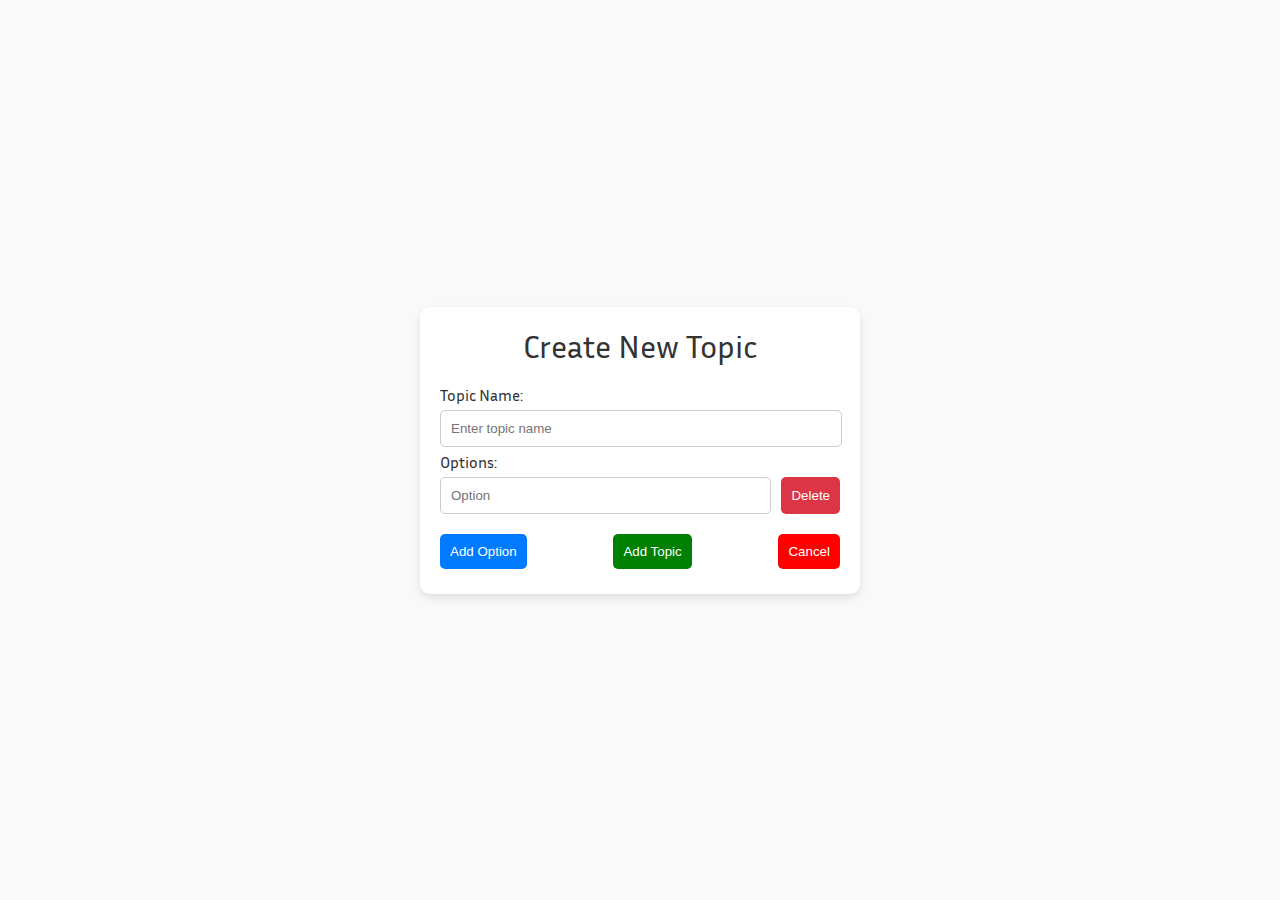
==== create-topic.html @ d128b271 "mostly done" ====
<!DOCTYPE html>
<html lang="en">
<head>
    <meta charset="UTF-8">
    <meta name="viewport" content="width=device-width, initial-scale=1.0">
    <title>Create New Topic</title>
    <link rel="stylesheet" href="styles.css">
</head>
<body id="create-topic-page">
    <div class="container">
        <header>Create New Topic</header>
        <main>
            <form id="new-topic-form">
                <label for="topic-name">Topic Name:</label>
                <input id="topic-name" required placeholder="Enter topic name" style="width: 95%">
                <div id="options-container">
                    <label>Options:</label>
                    <div style="display: flex"> 
                        <input class="topic-option" required placeholder="Option">
                        <button class="delete-option-btn">Delete</button>
                    </div>
                </div>
                <div style="display: flex; justify-content: space-between; padding-top: 10px;">
                <button type="button" id="add-option-btn">Add Option</button>
                <button class="greenbutton" id="submit-topic-btn">Add Topic</button>
                <button class="redbutton" id="cancel-btn">Cancel</button>
                </div>
            </form>

            <!-- Share Section -->
            <div id="share-section" style="display: none; margin-top: 20px;">
                <h3>Share Topic</h3>
                <button id="share-topic-btn">Share Topic</button>
                <div id="share-modal" style="display: none;">
                    <h4>Select People to Share With:</h4>
                    <ul id="share-list">
                        <!-- Random names will be populated here -->
                    </ul>
                    <button id="confirm-share-btn">Confirm Sharing</button>
                </div>
                <p id="share-message" style="display: none;"></p>
            </div>
            
        </main>
    </div>
    <script src="script.js"></script>
</body>
</html>
---- styles.css ----
* {
    margin: 0;
    padding: 0;
}

@font-face {
    font-family: 'Inria Sans';
    src: url(Inria_Sans/InriaSans-Regular.ttf);
}

body {
    font-family: 'Inria Sans';
    background: #f9f9f9;
    color: #333;
    display: flex;
    justify-content: center;
    align-items: center;
    min-height: 100vh;
}

.container {
    width: 100%;
    max-width: 400px;
    background: #fff;
    border-radius: 10px;
    padding: 20px;
    box-shadow: 0 4px 8px rgba(0, 0, 0, 0.1);
    text-align: left;
}

header {
    font-size: 2em;
    margin-bottom: 20px;
    text-align: center;
}

h2 {
    margin-bottom: 10px;
    padding-top: 10px;
    text-align: center;
    font-size: 1.7em;
}

button {
    display: inline-block;
    background: #007bff;
    color: #fff;
    border: none;
    padding: 10px;
    border-radius: 5px;
    cursor: pointer;
    margin: 5px 0;
}

button:hover {
    background: #0056b3;
}

button.delete-option-btn {
    background: #dc3545;
    color: #fff;
    margin-left: 10px;
}

button.delete-option-btn:hover {
    background: #c82333;
}

form {
    margin-top: 15px;
}

input, select {
    width: 100%;
    padding: 10px;
    margin: 5px 0;
    border: 1px solid #ccc;
    border-radius: 5px;
}

textarea {
    width: 100%;
    padding: 0px;
    margin: 5px 0px;
    border: 1px solid #ccc;
    border-radius: 5px;
}

#no-topics-msg {
    text-align: center;
    margin-top: 20px;
    font-style: italic;
}

/* Share Modal Styles */
#share-modal {
    position: fixed;
    top: 50%;
    left: 50%;
    transform: translate(-50%, -50%);
    background-color: #fff;
    padding: 20px;
    border: 1px solid #ccc;
    border-radius: 10px;
    box-shadow: 0 4px 8px rgba(0, 0, 0, 0.1);
    z-index: 1000;
}

#share-modal h4 {
    margin-bottom: 10px;
}

#share-modal ul {
    list-style: none;
    margin-bottom: 10px;
}

#share-modal li {
     margin-bottom: 5px;
}

#share-modal button {
    background-color: #28a745;
}

#share-modal button:hover {
    background-color: #218838;
}

/* Shared With Section Styles */
#shared-with-section {
    margin-top: 20px;
}

#shared-with-section h3 {
    margin-bottom: 10px;
}

#shared-with-list {
    list-style: none;
    padding-left: 0;
    margin-bottom: 10px;
}

#shared-with-list li {
    background-color: #f1f1f1;
    padding: 5px 10px;
    border-radius: 5px;
    margin-bottom: 5px;
}

/* Finalized Message Styles */
#topic-info p {
    margin-top: 10px;
}


/* stuff i added*/

.topic-list-item{
    text-align: center;
    text-size-adjust: 40px;
    padding: 7px;
}
.topic-list-item:hover {
    background-color: #f1f1f1;
    border-radius: 5px;
    text-align: center;
}

.greenbutton{
    border: none;
    background: green;
}

.greenbutton:hover {
    background: #1c6e03;
}

.redbutton{
    border: none;
    background: red;
}

.redbutton:hover {
    background: #970606;
}
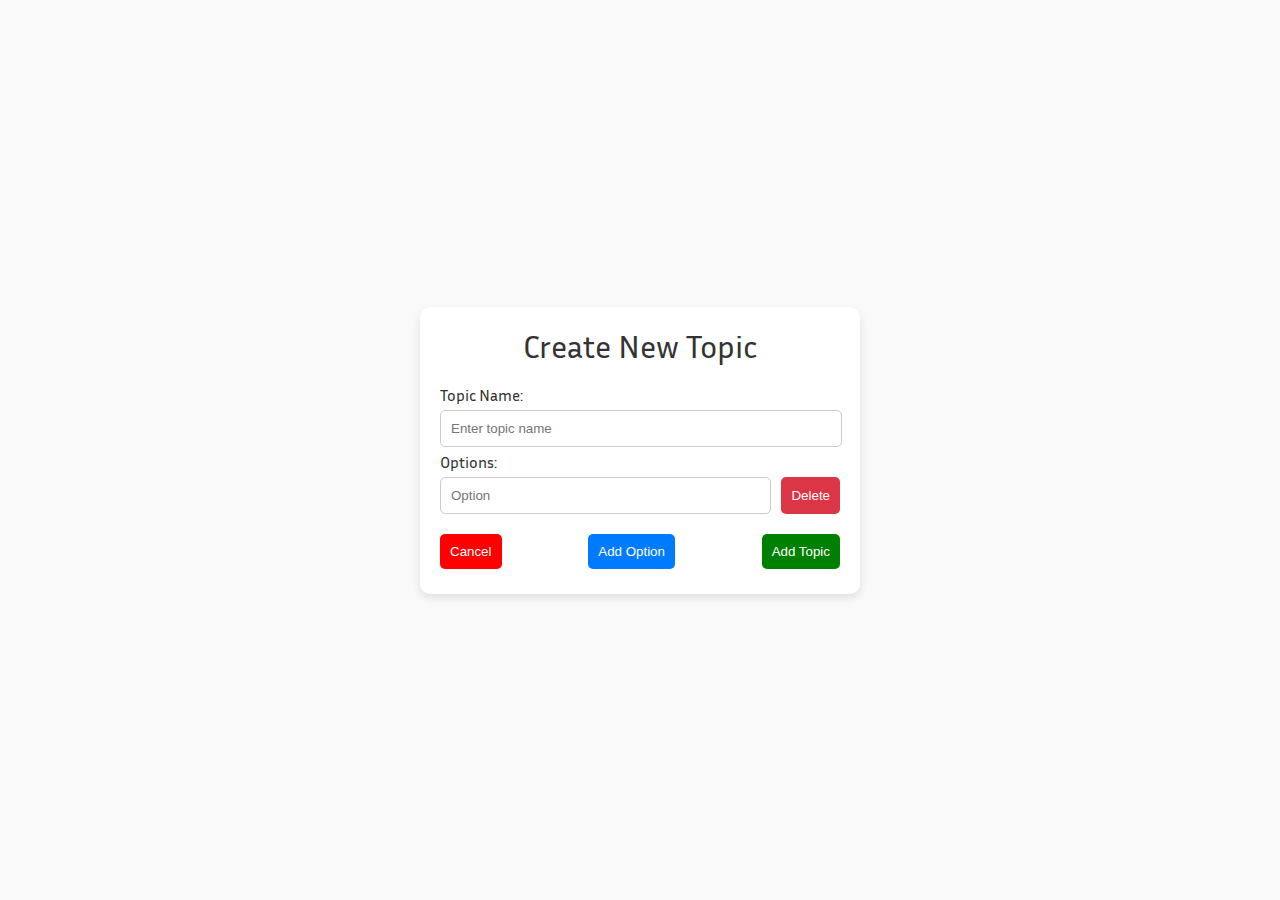
==== commit 3d71d001: "almost" ====
--- a/create-topic.html
+++ b/create-topic.html
@@ -21,9 +21,9 @@
                     </div>
                 </div>
                 <div style="display: flex; justify-content: space-between; padding-top: 10px;">
+                <button class="redbutton" id="cancel-btn">Cancel</button>
                 <button type="button" id="add-option-btn">Add Option</button>
                 <button class="greenbutton" id="submit-topic-btn">Add Topic</button>
-                <button class="redbutton" id="cancel-btn">Cancel</button>
                 </div>
             </form>
 
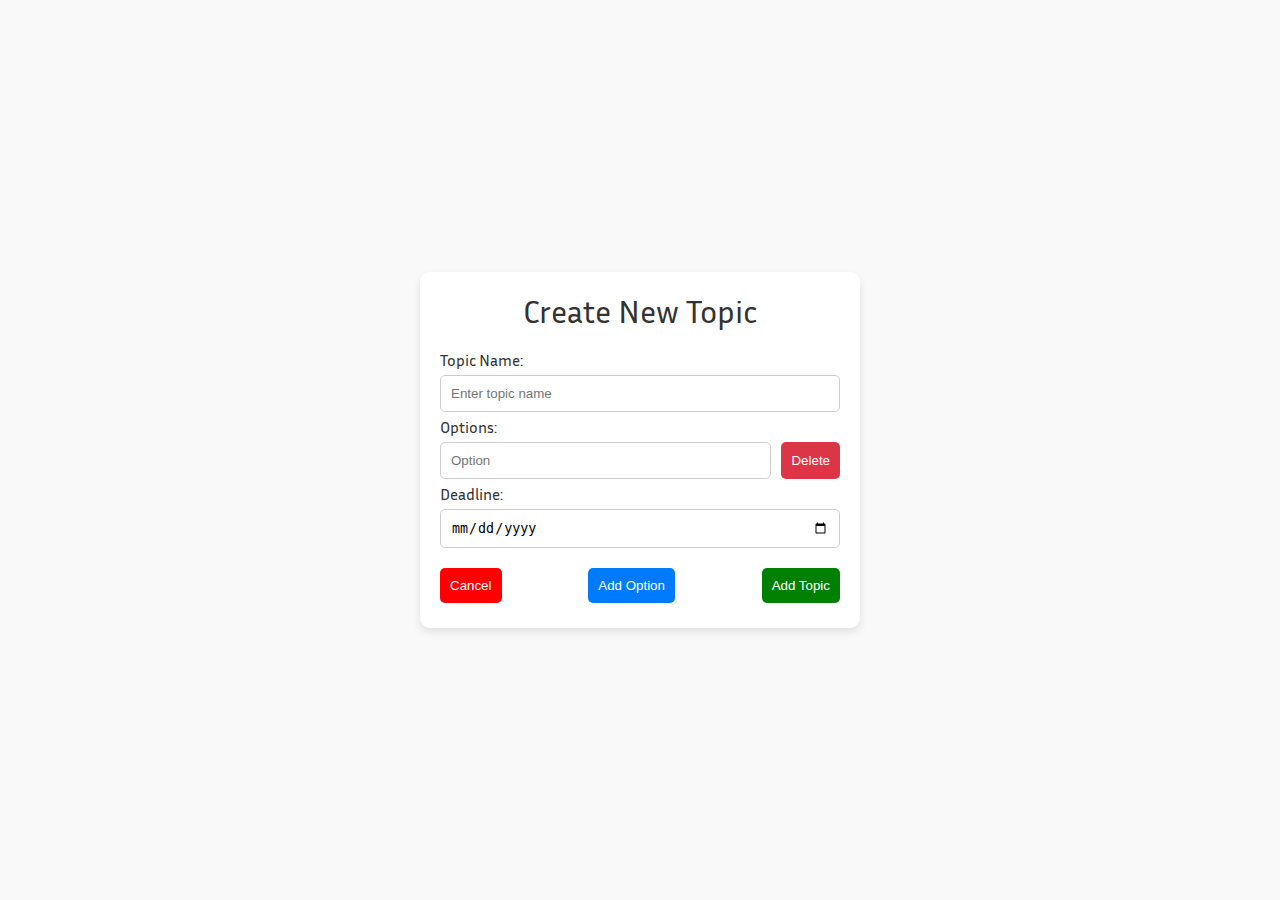
==== commit 70fa0a17: "i think done now" ====
--- a/create-topic.html
+++ b/create-topic.html
@@ -11,13 +11,23 @@
         <header>Create New Topic</header>
         <main>
             <form id="new-topic-form">
+                <div>
                 <label for="topic-name">Topic Name:</label>
-                <input id="topic-name" required placeholder="Enter topic name" style="width: 95%">
+                <div style="display: flex;">
+                    <input id="topic-name" required placeholder="Enter topic name">
+                </div>
+                </div>
                 <div id="options-container">
                     <label>Options:</label>
                     <div style="display: flex"> 
                         <input class="topic-option" required placeholder="Option">
                         <button class="delete-option-btn">Delete</button>
+                    </div>
+                </div>
+                <div>
+                    <label for="deadline">Deadline:</label>
+                    <div style="display: flex;">
+                        <input type="date" id="deadline" required>
                     </div>
                 </div>
                 <div style="display: flex; justify-content: space-between; padding-top: 10px;">
--- a/styles.css
+++ b/styles.css
@@ -159,10 +159,24 @@
 
 .topic-list-item{
     text-align: center;
-    text-size-adjust: 40px;
+    font-size: 20px;
     padding: 7px;
 }
-.topic-list-item:hover {
+
+
+.topic-list-item-deadline{
+    text-align: center;
+    font-size: 20px;
+    padding: 7px;
+    color: red;
+}
+
+.topicdiv {
+    display: flex;
+    justify-content: space-between;
+    padding: 10px;
+}
+.topicdiv:hover{
     background-color: #f1f1f1;
     border-radius: 5px;
     text-align: center;
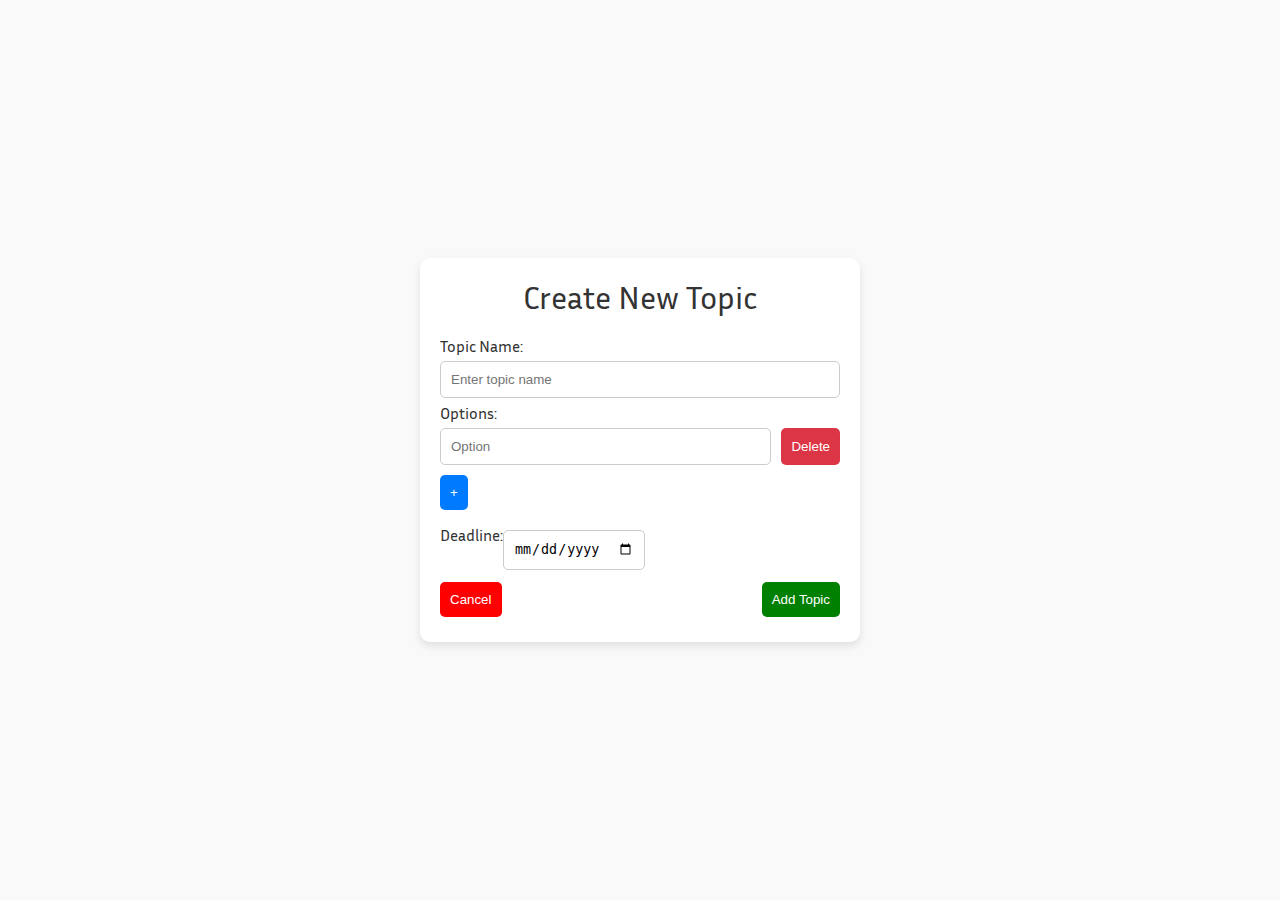
==== commit 6a52c2ab: "better" ====
--- a/create-topic.html
+++ b/create-topic.html
@@ -25,14 +25,16 @@
                     </div>
                 </div>
                 <div>
+                    <button type="button" id="add-option-btn">+</button>
+                </div>
+                <div style="padding-top: 10px; display: flex;">
                     <label for="deadline">Deadline:</label>
                     <div style="display: flex;">
                         <input type="date" id="deadline" required>
                     </div>
                 </div>
-                <div style="display: flex; justify-content: space-between; padding-top: 10px;">
+                <div style="display: flex; justify-content: space-between; padding-top: 2px;">
                 <button class="redbutton" id="cancel-btn">Cancel</button>
-                <button type="button" id="add-option-btn">Add Option</button>
                 <button class="greenbutton" id="submit-topic-btn">Add Topic</button>
                 </div>
             </form>
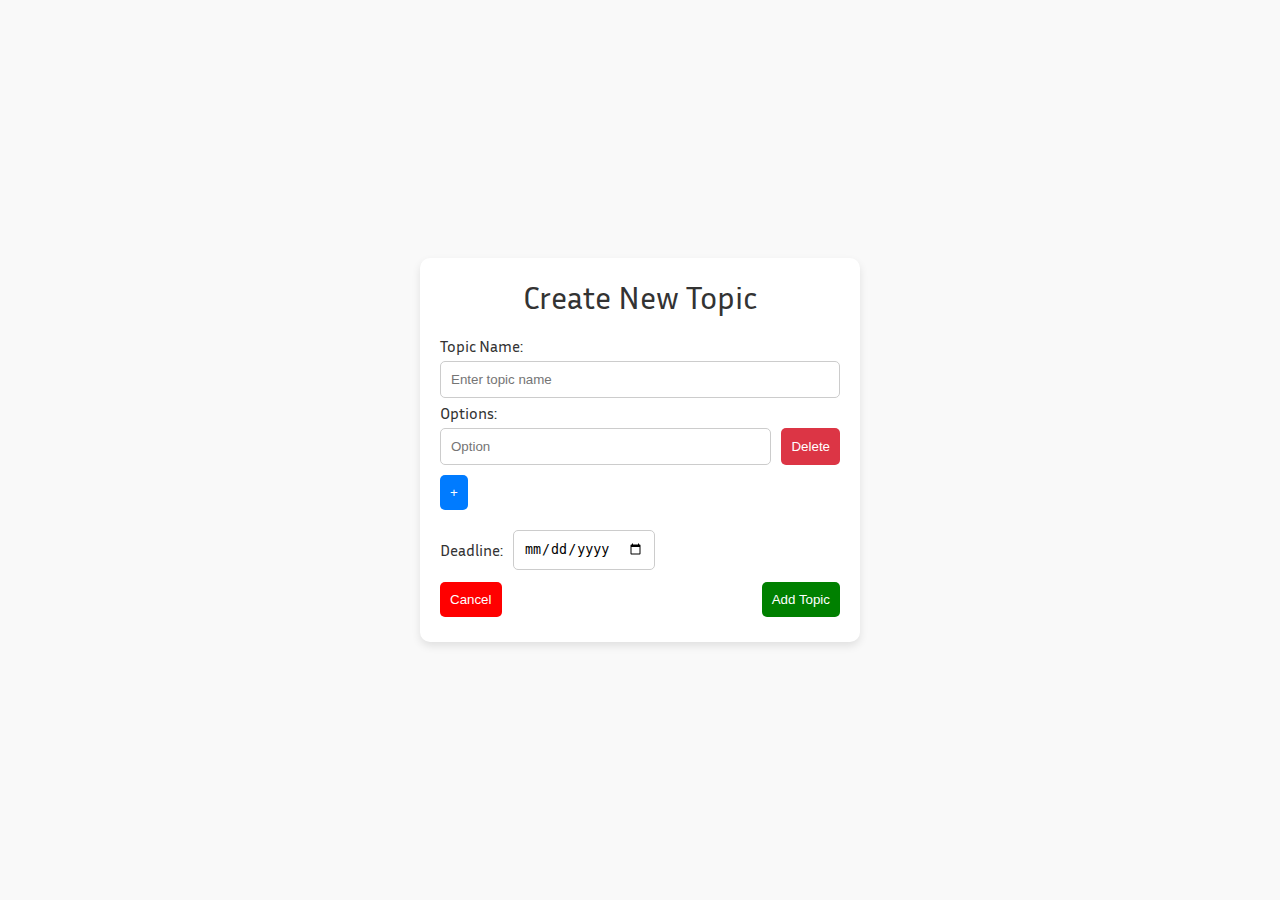
==== commit afbe75c5: "align deadline" ====
--- a/create-topic.html
+++ b/create-topic.html
@@ -27,9 +27,9 @@
                 <div>
                     <button type="button" id="add-option-btn">+</button>
                 </div>
-                <div style="padding-top: 10px; display: flex;">
-                    <label for="deadline">Deadline:</label>
-                    <div style="display: flex;">
+                <div style="padding-top: 10px;">
+                    <div style="display: inline-flex; align-items: center;">
+                        <p style="margin: 0; padding-right: 10px;">Deadline:</p>
                         <input type="date" id="deadline" required>
                     </div>
                 </div>
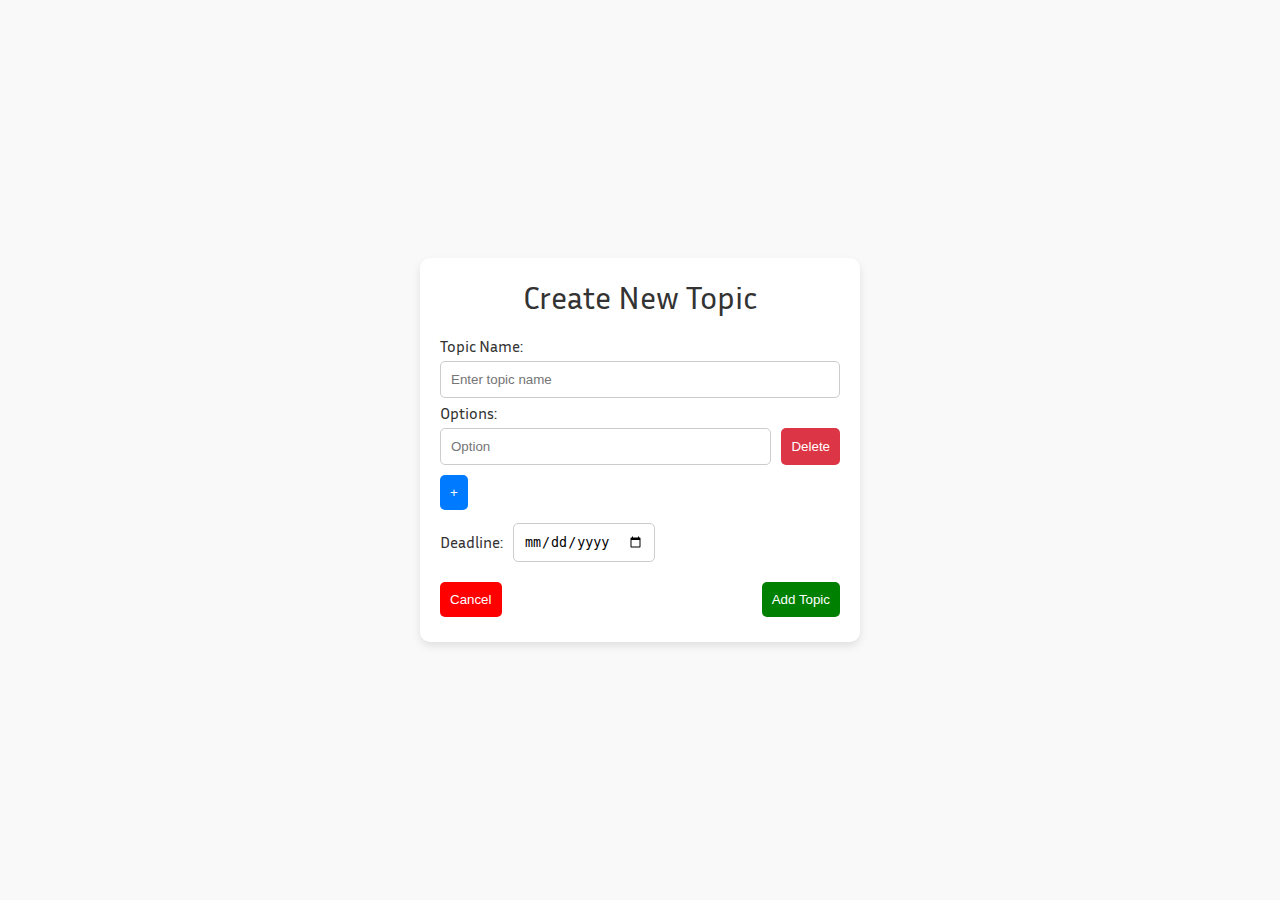
==== commit d0e0dc91: "create topic complete" ====
--- a/create-topic.html
+++ b/create-topic.html
@@ -27,13 +27,13 @@
                 <div>
                     <button type="button" id="add-option-btn">+</button>
                 </div>
-                <div style="padding-top: 10px;">
+                <div style="padding-top: 3px;">
                     <div style="display: inline-flex; align-items: center;">
                         <p style="margin: 0; padding-right: 10px;">Deadline:</p>
                         <input type="date" id="deadline" required>
                     </div>
                 </div>
-                <div style="display: flex; justify-content: space-between; padding-top: 2px;">
+                <div style="display: flex; justify-content: space-between; padding-top:10px;">
                 <button class="redbutton" id="cancel-btn">Cancel</button>
                 <button class="greenbutton" id="submit-topic-btn">Add Topic</button>
                 </div>
